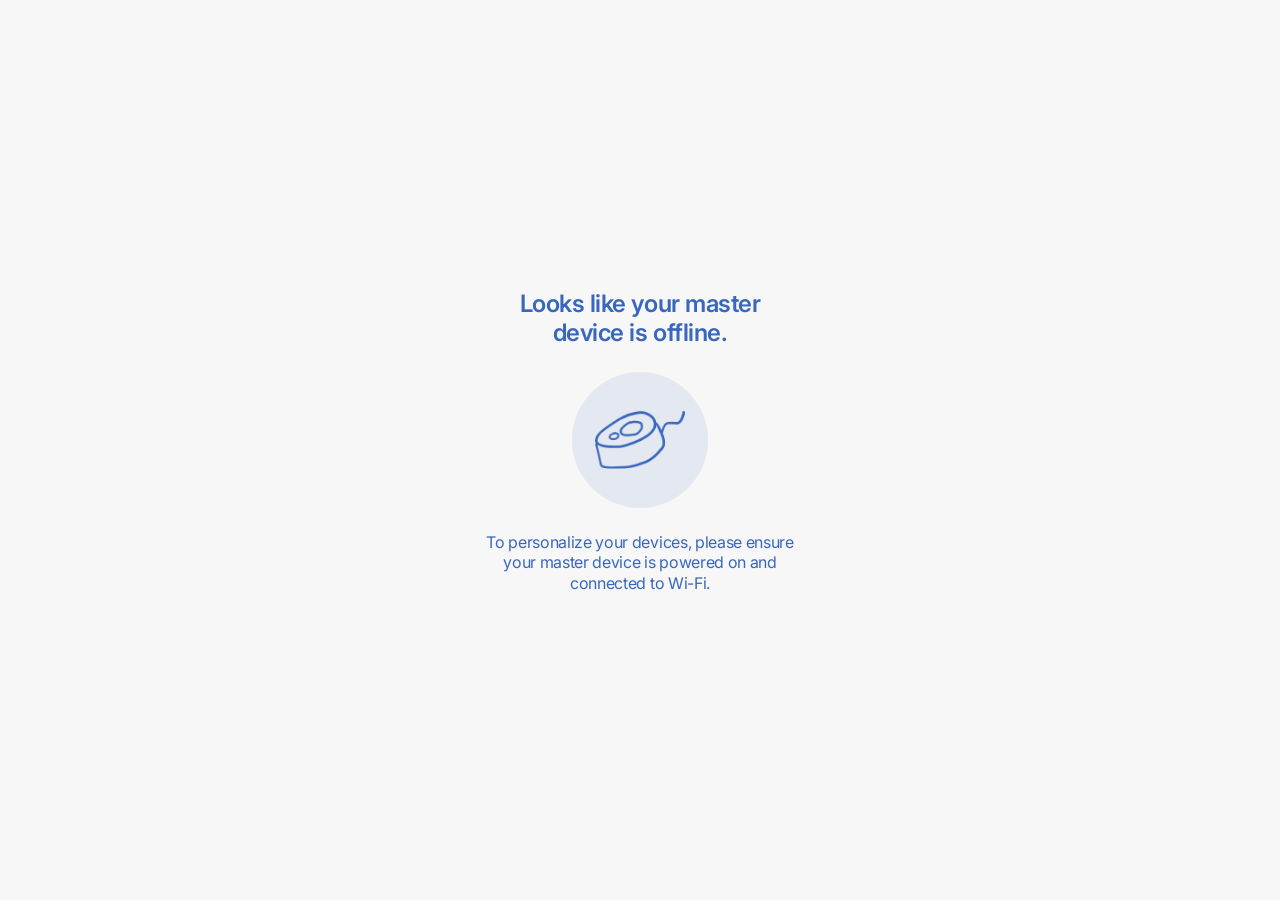
==== index.html @ 2fc48e2f "Add files via upload" ====
<!DOCTYPE html>
<html lang="en">
<head>
  <meta charset="UTF-8">
  <meta name="viewport" content="width=device-width, initial-scale=1.0">
  <title>Photon Control</title>
  <link rel="preconnect" href="https://fonts.googleapis.com">
  <link rel="preconnect" href="https://fonts.gstatic.com" crossorigin>
  <link href="https://fonts.googleapis.com/css2?family=Inter:wght@300;400;500;600;700&display=swap" rel="stylesheet">
  <link rel="stylesheet" href="styles.css">
</head>
<body>
  <div id="loading-screen" class="loading-screen" aria-live="polite" aria-busy="true">
    <div class="loading-spinner"></div>
  </div>
  <div class="app">
    <!-- Master Offline: Blocked Entry (Figma 595:1750) - shown by default until API confirms master is online -->
    <div id="screen-master-offline" class="root screen">
      <div class="blocked-content">
        <h1 class="blocked-title">Looks like your master device is offline.</h1>
        <div class="blocked-illustration" aria-hidden="true">
          <div class="blocked-ellipse"></div>
          <img class="blocked-device-icon" src="assets/master-device.png" alt="">
        </div>
        <p class="blocked-message">To personalize your devices, please ensure your master device is powered on and connected to Wi-Fi.</p>
      </div>
    </div>

    <!-- Personalization Screen (592:1570, 628:2143, 631:2690, 632:2969, 632:2838) - hidden until master is online -->
    <div id="screen-personalize" class="root screen" hidden style="display: none;">
      <header class="welcome-section">
        <h1 class="welcome-title">Welcome!</h1>
        <p class="welcome-subtitle">Let's personalize your devices to respond to different emotional states.</p>
      </header>

      <!-- Unified card: Emotion + Light + Sound + Save (Figma 628:2143) -->
      <section class="card personalize-card">
        <div class="personalize-inner">
          <!-- Emotion Toggle (inside card) -->
          <div class="emotion-toggle">
            <button type="button" class="emotion-btn active" data-emotion="positive" aria-pressed="true">
              <img class="emotion-icon emotion-icon-positive" src="assets/positive-white.png" alt="" width="14" height="16">
              <span>Positive</span>
            </button>
            <button type="button" class="emotion-btn" data-emotion="negative" aria-pressed="false">
              <img class="emotion-icon emotion-icon-negative" src="assets/negative-blue.png" alt="" width="10" height="16">
              <span>Negative</span>
            </button>
          </div>
          <!-- Light (or offline banner) -->
          <div class="personalize-subsection light-subsection" id="light-section">
            <div id="light-online-content">
              <h2 class="section-label" id="light-section-label">Light color</h2>
              <div class="hue-picker-container" id="light-controls">
                <input type="range" id="hue-slider" class="hue-slider" min="0" max="360" value="30" aria-label="Select hue color">
                <div class="hue-preview-gradient" id="hue-preview-gradient"></div>
              </div>
            </div>
            <div class="offline-banner" id="light-offline-banner" hidden>
              <div class="offline-banner-text">
                <p>Your light device is offline.</p>
                <p>Plug it in to see the emotion.</p>
              </div>
              <img class="offline-icon light-icon" src="assets/light-device.png" alt="" width="90" height="60" aria-hidden="true">
            </div>
          </div>

          <!-- Sound (or offline banner) -->
          <div class="personalize-subsection sound-subsection" id="sound-section">
            <div id="sound-online-content">
              <h2 class="section-label" id="sound-section-label">Sound</h2>
              <div class="track-list" id="sound-controls">
                <button type="button" class="track-chip" data-track="0001">Bird</button>
                <button type="button" class="track-chip" data-track="0005">Bubble</button>
                <button type="button" class="track-chip" data-track="0007">Fire</button>
                <button type="button" class="track-chip" data-track="0009">Hitting</button>
                <button type="button" class="track-chip" data-track="0013">River</button>
                <button type="button" class="track-chip" data-track="0015">Drilling</button>
                <button type="button" class="track-chip" data-track="0017">Cricket</button>
                <button type="button" class="track-chip" data-track="0019">Rain</button>
                <button type="button" class="track-chip" data-track="0021">Underwater</button>
              </div>
            </div>
            <div class="offline-banner" id="sound-offline-banner" hidden>
              <div class="offline-banner-text">
                <p>Your sound device is offline.</p>
                <p>Plug it in to hear the emotion.</p>
              </div>
              <img class="offline-icon sound-icon" src="assets/sound-device.png" alt="" width="104" height="53" aria-hidden="true">
            </div>
          </div>

          <!-- Save Button (inside card) -->
          <div class="save-section">
            <button type="button" class="save-btn" id="save-to-device">
              Save emotion
            </button>
            <p class="save-error" id="save-error" role="alert" hidden></p>
          </div>
        </div>
      </section>

      <!-- Info Link -->
      <div class="info-links">
        <a href="questions.html" class="info-link">Questions about the device?</a>
      </div>

      <!-- Ignore sensor (below questions) -->
      <label class="admin-checkbox admin-checkbox-standalone">
        <input type="checkbox" id="ignore-sensor" aria-label="Ignore sensor">
        <span>Ignore sensor</span>
      </label>
    </div>
  </div>

  <script src="script.js"></script>
</body>
</html>
---- styles.css ----
/* ============================================
   Photon - Figma Design System
   ============================================ */

:root {
  --color-primary: #3967bd;
  --color-primary-border: rgba(57, 103, 189, 0.1);
  --color-primary-text: #3967bd;
  --color-white: #ffffff;
  --color-bg: #f7f7f7;
  --color-border: #d3dcec;
  --font-sans: 'Inter', -apple-system, BlinkMacSystemFont, sans-serif;
  --radius-sm: 4px;
  --radius-pill: 50px;
}

/* ============================================
   Base & Layout
   ============================================ */

*,
*::before,
*::after {
  box-sizing: border-box;
  margin: 0;
  padding: 0;
}

body {
  font-family: var(--font-sans);
  font-size: 16px;
  line-height: 1.3;
  color: var(--color-primary-text);
  background: var(--color-bg);
  min-height: 100vh;
}

/* ============================================
   Loading Screen
   ============================================ */

.loading-screen {
  position: fixed;
  inset: 0;
  display: flex;
  align-items: center;
  justify-content: center;
  background: var(--color-bg);
  z-index: 9999;
  transition: opacity 0.2s ease-out;
}

.loading-screen.loading-done {
  opacity: 0;
  pointer-events: none;
}

.loading-spinner {
  width: 40px;
  height: 40px;
  border: 3px solid var(--color-border);
  border-top-color: var(--color-primary);
  border-radius: 50%;
  animation: loading-spin 0.8s linear infinite;
}

@keyframes loading-spin {
  to {
    transform: rotate(360deg);
  }
}

.app {
  min-height: 100vh;
  display: flex;
  flex-direction: column;
  align-items: center;
}

.root {
  width: 100%;
  max-width: 375px;
  min-height: 100vh;
  background: var(--color-bg);
  position: relative;
  padding: 24px 14px 40px;
}

/* ============================================
   Welcome Section
   ============================================ */

.welcome-section {
  margin-bottom: 24px;
}

.welcome-title {
  font-size: 24px;
  font-weight: 600;
  letter-spacing: -0.48px;
  color: var(--color-primary);
  line-height: 1.2;
  margin-bottom: 4px;
}

.welcome-subtitle {
  font-size: 24px;
  font-weight: 300;
  letter-spacing: -0.48px;
  color: var(--color-primary);
  line-height: 1.2;
  max-width: 280px;
}

/* ============================================
   Emotion Toggle (Figma 628:2198 - inside card)
   ============================================ */

.emotion-toggle {
  display: flex;
  gap: 0;
  width: 100%;
  height: 48px;
  overflow: hidden;
}

.emotion-btn {
  flex: 1;
  display: flex;
  align-items: center;
  justify-content: center;
  gap: 10px;
  padding: 10px;
  height: 48px;
  border: none;
  border-radius: 0;
  background: transparent;
  font-family: inherit;
  font-size: 16px;
  font-weight: 400;
  color: var(--color-primary);
  cursor: pointer;
  transition: background 0.2s, color 0.2s;
}

.emotion-btn:first-child {
  border-top-left-radius: var(--radius-sm);
  border-bottom-left-radius: 0;
}

.emotion-btn:last-child {
  border-top-right-radius: 0;
  border-bottom-right-radius: 0;
}

.emotion-btn:hover:not(.active) {
  background: rgba(57, 103, 189, 0.06);
}

.emotion-btn.active {
  background: var(--color-primary);
  color: var(--color-white);
  font-weight: 500;
}

.emotion-icon {
  flex-shrink: 0;
  width: 14px;
  height: 16px;
  display: block;
}

.emotion-btn:last-child .emotion-icon {
  width: 10px;
}


/* ============================================
   Cards - Unified Personalization (Figma 628:2143)
   ============================================ */

.card {
  border: 1px solid var(--color-primary-border);
  border-radius: var(--radius-sm);
  margin-bottom: 24px;
  overflow: hidden;
}

.personalize-card {
  padding: 0;
  background: #e4e9f1;
}

.personalize-inner {
  display: flex;
  flex-direction: column;
}

.personalize-subsection {
  padding: 24px 14px;
}

/* Light subsection: gradient when online (628:2216) */
.light-subsection {
  background: linear-gradient(
    180deg,
    rgba(213, 113, 235, 0.2) 0%,
    rgba(154, 4, 136, 0.2) 100%
  ),
  var(--color-white);
}

.light-subsection.light-offline {
  background: #e4e9f1 !important;
}

/* Sound subsection: card bg #e4e9f1 (628:2167) */
.sound-subsection {
  background: transparent;
}

.sound-subsection.sound-offline {
  background: transparent !important;
}

.personalize-card .save-section {
  padding: 0 0 0;
  margin-bottom: 0;
}

/* Admin: Ignore sensor */
.admin-section {
  padding: 16px 14px 24px;
  border-top: 1px solid var(--color-primary-border);
}

.admin-checkbox {
  display: flex;
  align-items: center;
  gap: 10px;
  font-size: 14px;
  font-weight: 500;
  color: var(--color-primary);
  letter-spacing: -0.28px;
  cursor: pointer;
}

.admin-checkbox input {
  width: 18px;
  height: 18px;
  accent-color: var(--color-primary);
}

.admin-hint {
  font-size: 12px;
  color: var(--color-primary);
  opacity: 0.8;
  margin-top: 6px;
  margin-left: 28px;
}

.personalize-card .save-btn {
  width: 100%;
  height: 48px;
  padding: 10px 0;
  border-radius: 0 0 var(--radius-sm) var(--radius-sm);
  font-weight: 500;
}

.section-label {
  font-size: 16px;
  font-weight: 400;
  letter-spacing: -0.32px;
  color: var(--color-primary);
  margin-bottom: 12px;
}

/* ============================================
   Hue Picker
   ============================================ */

.hue-picker-container {
  display: flex;
  flex-direction: column;
  gap: 12px;
}

.hue-slider {
  -webkit-appearance: none;
  appearance: none;
  width: 100%;
  height: 27px;
  border-radius: var(--radius-pill);
  background: linear-gradient(
    to right,
    hsl(0, 80%, 65%),
    hsl(30, 80%, 65%),
    hsl(60, 80%, 65%),
    hsl(90, 80%, 65%),
    hsl(120, 80%, 65%),
    hsl(150, 80%, 65%),
    hsl(180, 80%, 65%),
    hsl(210, 80%, 65%),
    hsl(240, 80%, 65%),
    hsl(270, 80%, 65%),
    hsl(300, 80%, 65%),
    hsl(330, 80%, 65%),
    hsl(360, 80%, 65%)
  );
  outline: none;
  cursor: pointer;
}

.hue-slider::-webkit-slider-thumb {
  -webkit-appearance: none;
  appearance: none;
  width: 24px;
  height: 24px;
  border-radius: 50%;
  background: var(--color-white);
  border: 2px solid rgba(0, 0, 0, 0.15);
  box-shadow: 0 2px 8px rgba(0, 0, 0, 0.2);
  cursor: grab;
  transition: transform 0.15s ease;
}

.hue-slider::-webkit-slider-thumb:hover {
  transform: scale(1.08);
}

.hue-slider::-moz-range-thumb {
  width: 24px;
  height: 24px;
  border-radius: 50%;
  background: var(--color-white);
  border: 2px solid rgba(0, 0, 0, 0.15);
  box-shadow: 0 2px 8px rgba(0, 0, 0, 0.2);
  cursor: grab;
}

.hue-preview-gradient {
  height: 0;
  overflow: hidden;
}

/* ============================================
   Sound Section - Chip Style
   ============================================ */

.track-list {
  display: flex;
  flex-wrap: wrap;
  gap: 4px;
}

.track-chip {
  display: inline-flex;
  align-items: center;
  justify-content: center;
  padding: 4px 10px;
  border: 1px solid var(--color-primary-border);
  border-radius: var(--radius-pill);
  background: var(--color-white);
  font-family: inherit;
  font-size: 16px;
  font-weight: 400;
  letter-spacing: -0.32px;
  color: var(--color-primary);
  cursor: pointer;
  transition: background 0.2s, border-color 0.2s, color 0.2s;
}

.track-chip:hover {
  background: rgba(57, 103, 189, 0.06);
}

.track-chip.selected {
  background: var(--color-primary);
  border-color: var(--color-primary);
  color: var(--color-white);
  font-weight: 500;
}

/* ============================================
   Save Section
   ============================================ */

.save-section {
  margin-bottom: 24px;
}

.save-btn {
  width: 100%;
  padding: 16px 24px;
  border: none;
  border-radius: var(--radius-sm);
  background: var(--color-primary);
  color: var(--color-white);
  font-family: inherit;
  font-size: 16px;
  font-weight: 600;
  letter-spacing: -0.32px;
  cursor: pointer;
  transition: opacity 0.2s, transform 0.15s;
}

.save-btn:hover:not(:disabled) {
  opacity: 0.9;
  transform: translateY(-1px);
}

.save-btn:disabled {
  opacity: 0.7;
  cursor: not-allowed;
}

.save-error {
  font-size: 14px;
  color: #dc2626;
  margin-top: 8px;
  word-break: break-word;
}

/* ============================================
   Info Links - plain text (Figma 592:1730)
   ============================================ */

.info-links {
  display: flex;
  justify-content: center;
  align-items: center;
  padding: 10px;
}

.info-link {
  font-family: inherit;
  font-size: 16px;
  font-weight: 400;
  letter-spacing: -0.32px;
  color: var(--color-primary);
  text-decoration: none;
  text-align: center;
  transition: opacity 0.2s;
}

.info-link:hover {
  opacity: 0.85;
  text-decoration: underline;
}

.admin-checkbox-standalone {
  margin-top: 24px;
  padding: 0 14px;
}

/* ============================================
   Master Offline - Blocked Screen (Figma 595:1750)
   ============================================ */

.screen[hidden] {
  display: none !important;
}

#screen-master-offline {
  display: flex;
  align-items: center;
  justify-content: center;
  min-height: 100vh;
}

.blocked-content {
  display: flex;
  flex-direction: column;
  align-items: center;
  justify-content: center;
  text-align: center;
  padding: 24px 16px;
  width: 100%;
  max-width: 343px;
}

.blocked-title {
  font-size: 24px;
  font-weight: 600;
  letter-spacing: -0.48px;
  color: var(--color-primary);
  line-height: 1.2;
  max-width: 343px;
  margin: 0 0 24px 0;
}

.blocked-illustration {
  position: relative;
  display: flex;
  align-items: center;
  justify-content: center;
  width: 136px;
  height: 136px;
  margin: 0 0 24px 0;
  flex-shrink: 0;
}

.blocked-ellipse {
  position: absolute;
  inset: 0;
  width: 100%;
  height: 100%;
  border-radius: 50%;
  background: rgba(57, 103, 189, 0.1);
}

.blocked-device-icon {
  position: relative;
  width: 90px;
  height: 60px;
  object-fit: contain;
}

.blocked-message {
  font-size: 16px;
  font-weight: 400;
  letter-spacing: -0.32px;
  color: var(--color-primary);
  line-height: 1.3;
  max-width: 343px;
  margin: 0;
}

/* ============================================
   Offline Banners (631:2690, 632:2969, 632:2838)
   ============================================ */

.offline-banner {
  display: flex;
  align-items: center;
  justify-content: space-between;
  padding: 24px 14px;
  gap: 16px;
  min-height: 143px;
}

.offline-banner-text {
  flex: 1;
  max-width: 240px;
  min-width: 0;
}

.offline-banner p {
  font-size: 14px;
  font-weight: 400;
  letter-spacing: -0.28px;
  color: var(--color-primary);
  line-height: 1.3;
  margin: 0;
}

.offline-banner p + p {
  margin-top: 4px;
}

.offline-icon {
  flex-shrink: 0;
}

.offline-icon.light-icon {
  width: 90px;
  height: 60px;
  object-fit: contain;
}

.offline-icon.sound-icon {
  width: 104px;
  height: 53px;
  object-fit: contain;
}

/* When showing offline banner, hide controls and section labels */
.light-subsection .hue-picker-container.offline-hidden,
.light-subsection .section-label.offline-hidden,
.sound-subsection .track-list.offline-hidden,
.sound-subsection .section-label.offline-hidden {
  display: none !important;
}

/* Save button - No devices available (631:2690) */
.save-btn.save-disabled {
  background: rgba(57, 103, 189, 0.5);
  cursor: not-allowed;
}

.save-btn.save-disabled:hover {
  opacity: 1;
  transform: none;
}

/* ============================================
   Questions Page (632:3157)
   ============================================ */

.questions-page {
  padding-bottom: 48px;
}

.back-link {
  display: block;
  font-size: 16px;
  font-weight: 400;
  letter-spacing: -0.32px;
  color: var(--color-primary);
  text-decoration: none;
  margin-bottom: 40px;
}

.back-link:hover {
  text-decoration: underline;
}

.questions-section {
  margin-bottom: 48px;
}

.questions-title {
  font-size: 24px;
  font-weight: 600;
  letter-spacing: -0.48px;
  color: var(--color-primary);
  line-height: 1.2;
  margin-bottom: 13px;
}

.questions-body {
  font-size: 16px;
  font-weight: 400;
  letter-spacing: -0.32px;
  color: var(--color-primary);
  line-height: 1.3;
  margin-bottom: 13px;
}

.questions-body a {
  color: var(--color-primary);
  text-decoration: underline;
}

.questions-body a:hover {
  opacity: 0.85;
}

.device-list {
  display: flex;
  flex-direction: column;
  gap: 30px;
  margin-top: 30px;
}

.device-item {
  display: flex;
  align-items: center;
  gap: 30px;
}

.device-icon-wrap {
  display: flex;
  flex-direction: column;
  align-items: center;
  gap: 14px;
  min-width: 99px;
  position: relative;
}

.device-ellipse {
  position: absolute;
  top: -8px;
  left: 50%;
  transform: translateX(-50%);
  width: 83px;
  height: 84px;
  border-radius: 50%;
  background: rgba(57, 103, 189, 0.08);
}

.device-icon {
  color: var(--color-primary);
  position: relative;
  z-index: 1;
}

.device-name {
  font-size: 16px;
  font-weight: 600;
  letter-spacing: -0.32px;
  color: var(--color-primary);
  position: relative;
  z-index: 1;
}

.device-desc {
  flex: 1;
  font-size: 16px;
  font-weight: 400;
  letter-spacing: -0.32px;
  color: var(--color-primary);
  line-height: 1.3;
  margin: 0;
  max-width: 185px;
}

.diagram {
  margin: 24px 0;
  background: #f7f7f7;
  overflow: hidden;
}

.diagram svg {
  width: 100%;
  height: auto;
  display: block;
}

.diagram-img {
  width: 100%;
  height: auto;
  display: block;
  object-fit: contain;
}

.step-list {
  display: flex;
  flex-direction: column;
  gap: 12px;
  margin-top: 16px;
}

.step-item {
  display: flex;
  align-items: flex-start;
  gap: 15px;
  padding: 16px 10px;
  border: 1px solid rgba(57, 103, 189, 0.2);
  border-radius: 8px;
}

.step-num {
  flex-shrink: 0;
  width: 25px;
  height: 25px;
  display: flex;
  align-items: center;
  justify-content: center;
  background: var(--color-primary);
  color: var(--color-white);
  font-size: 14px;
  font-weight: 800;
  letter-spacing: -0.28px;
  border-radius: 50%;
}

.step-item p {
  flex: 1;
  margin: 0;
  font-size: 16px;
  font-weight: 400;
  letter-spacing: -0.32px;
  color: var(--color-primary);
  line-height: 1.3;
}
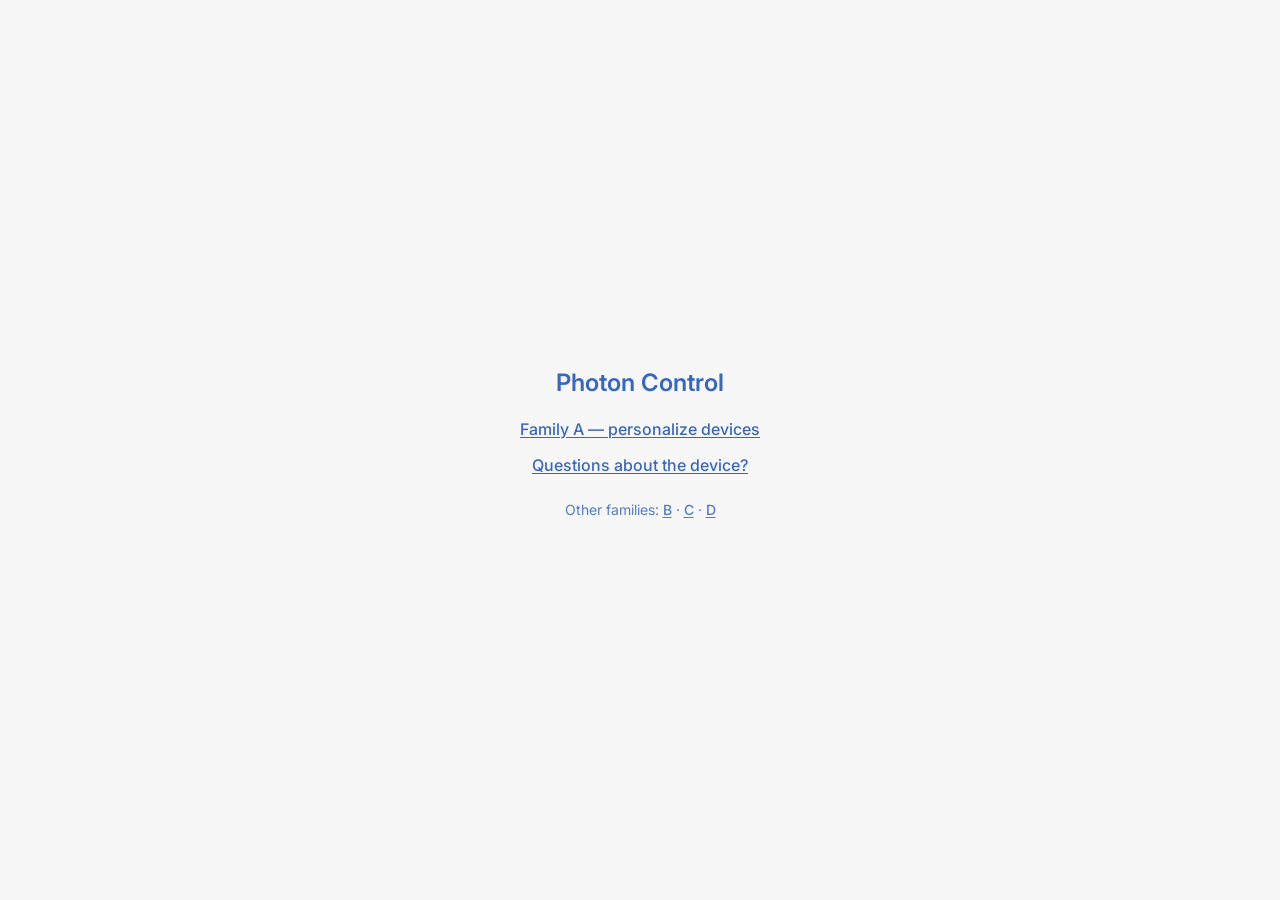
==== commit 8e8ff5f0: "Add files via upload" ====
--- a/index.html
+++ b/index.html
@@ -4,115 +4,55 @@
   <meta charset="UTF-8">
   <meta name="viewport" content="width=device-width, initial-scale=1.0">
   <title>Photon Control</title>
+  <link rel="canonical" href="family-a.html">
   <link rel="preconnect" href="https://fonts.googleapis.com">
   <link rel="preconnect" href="https://fonts.gstatic.com" crossorigin>
-  <link href="https://fonts.googleapis.com/css2?family=Inter:wght@300;400;500;600;700&display=swap" rel="stylesheet">
+  <link href="https://fonts.googleapis.com/css2?family=Inter:wght@400;500;600&display=swap" rel="stylesheet">
   <link rel="stylesheet" href="styles.css">
+  <style>
+    .index-landing {
+      min-height: 100vh;
+      display: flex;
+      align-items: center;
+      justify-content: center;
+      padding: 24px;
+    }
+    .index-landing-inner {
+      text-align: center;
+      max-width: 420px;
+    }
+    .index-landing-inner h1 {
+      font-size: 1.5rem;
+      font-weight: 600;
+      margin-bottom: 1.25rem;
+      color: var(--color-primary-text);
+    }
+    .index-landing-inner p {
+      margin: 0.85rem 0;
+      line-height: 1.4;
+    }
+    .index-landing-inner a {
+      color: var(--color-primary);
+      font-weight: 500;
+      text-decoration: underline;
+      text-underline-offset: 2px;
+    }
+    .index-landing-inner a:hover {
+      opacity: 0.85;
+    }
+  </style>
 </head>
-<body>
-  <div id="loading-screen" class="loading-screen" aria-live="polite" aria-busy="true">
-    <div class="loading-spinner"></div>
+<body class="index-landing">
+  <div class="index-landing-inner">
+    <h1>Photon Control</h1>
+    <p><a href="family-a.html">Family A — personalize devices</a></p>
+    <p><a href="questions.html?return=index.html">Questions about the device?</a></p>
+    <p style="font-size: 14px; opacity: 0.85; margin-top: 1.5rem;">
+      Other families:
+      <a href="family-b.html">B</a> ·
+      <a href="family-c.html">C</a> ·
+      <a href="family-d.html">D</a>
+    </p>
   </div>
-  <div class="app">
-    <!-- Master Offline: Blocked Entry (Figma 595:1750) - shown by default until API confirms master is online -->
-    <div id="screen-master-offline" class="root screen">
-      <div class="blocked-content">
-        <h1 class="blocked-title">Looks like your master device is offline.</h1>
-        <div class="blocked-illustration" aria-hidden="true">
-          <div class="blocked-ellipse"></div>
-          <img class="blocked-device-icon" src="assets/master-device.png" alt="">
-        </div>
-        <p class="blocked-message">To personalize your devices, please ensure your master device is powered on and connected to Wi-Fi.</p>
-      </div>
-    </div>
-
-    <!-- Personalization Screen (592:1570, 628:2143, 631:2690, 632:2969, 632:2838) - hidden until master is online -->
-    <div id="screen-personalize" class="root screen" hidden style="display: none;">
-      <header class="welcome-section">
-        <h1 class="welcome-title">Welcome!</h1>
-        <p class="welcome-subtitle">Let's personalize your devices to respond to different emotional states.</p>
-      </header>
-
-      <!-- Unified card: Emotion + Light + Sound + Save (Figma 628:2143) -->
-      <section class="card personalize-card">
-        <div class="personalize-inner">
-          <!-- Emotion Toggle (inside card) -->
-          <div class="emotion-toggle">
-            <button type="button" class="emotion-btn active" data-emotion="positive" aria-pressed="true">
-              <img class="emotion-icon emotion-icon-positive" src="assets/positive-white.png" alt="" width="14" height="16">
-              <span>Positive</span>
-            </button>
-            <button type="button" class="emotion-btn" data-emotion="negative" aria-pressed="false">
-              <img class="emotion-icon emotion-icon-negative" src="assets/negative-blue.png" alt="" width="10" height="16">
-              <span>Negative</span>
-            </button>
-          </div>
-          <!-- Light (or offline banner) -->
-          <div class="personalize-subsection light-subsection" id="light-section">
-            <div id="light-online-content">
-              <h2 class="section-label" id="light-section-label">Light color</h2>
-              <div class="hue-picker-container" id="light-controls">
-                <input type="range" id="hue-slider" class="hue-slider" min="0" max="360" value="30" aria-label="Select hue color">
-                <div class="hue-preview-gradient" id="hue-preview-gradient"></div>
-              </div>
-            </div>
-            <div class="offline-banner" id="light-offline-banner" hidden>
-              <div class="offline-banner-text">
-                <p>Your light device is offline.</p>
-                <p>Plug it in to see the emotion.</p>
-              </div>
-              <img class="offline-icon light-icon" src="assets/light-device.png" alt="" width="90" height="60" aria-hidden="true">
-            </div>
-          </div>
-
-          <!-- Sound (or offline banner) -->
-          <div class="personalize-subsection sound-subsection" id="sound-section">
-            <div id="sound-online-content">
-              <h2 class="section-label" id="sound-section-label">Sound</h2>
-              <div class="track-list" id="sound-controls">
-                <button type="button" class="track-chip" data-track="0001">Bird</button>
-                <button type="button" class="track-chip" data-track="0005">Bubble</button>
-                <button type="button" class="track-chip" data-track="0007">Fire</button>
-                <button type="button" class="track-chip" data-track="0009">Hitting</button>
-                <button type="button" class="track-chip" data-track="0013">River</button>
-                <button type="button" class="track-chip" data-track="0015">Drilling</button>
-                <button type="button" class="track-chip" data-track="0017">Cricket</button>
-                <button type="button" class="track-chip" data-track="0019">Rain</button>
-                <button type="button" class="track-chip" data-track="0021">Underwater</button>
-              </div>
-            </div>
-            <div class="offline-banner" id="sound-offline-banner" hidden>
-              <div class="offline-banner-text">
-                <p>Your sound device is offline.</p>
-                <p>Plug it in to hear the emotion.</p>
-              </div>
-              <img class="offline-icon sound-icon" src="assets/sound-device.png" alt="" width="104" height="53" aria-hidden="true">
-            </div>
-          </div>
-
-          <!-- Save Button (inside card) -->
-          <div class="save-section">
-            <button type="button" class="save-btn" id="save-to-device">
-              Save emotion
-            </button>
-            <p class="save-error" id="save-error" role="alert" hidden></p>
-          </div>
-        </div>
-      </section>
-
-      <!-- Info Link -->
-      <div class="info-links">
-        <a href="questions.html" class="info-link">Questions about the device?</a>
-      </div>
-
-      <!-- Ignore sensor (below questions) -->
-      <label class="admin-checkbox admin-checkbox-standalone">
-        <input type="checkbox" id="ignore-sensor" aria-label="Ignore sensor">
-        <span>Ignore sensor</span>
-      </label>
-    </div>
-  </div>
-
-  <script src="script.js"></script>
 </body>
 </html>
--- a/styles.css
+++ b/styles.css
@@ -35,6 +35,15 @@
   min-height: 100vh;
 }
 
+body.main-page {
+  overflow: hidden;
+  height: 100vh;
+}
+
+body.questions-page {
+  overflow: auto;
+}
+
 /* ============================================
    Loading Screen
    ============================================ */
@@ -83,7 +92,7 @@
   min-height: 100vh;
   background: var(--color-bg);
   position: relative;
-  padding: 24px 14px 40px;
+  padding: 24px 2px 40px;
 }
 
 /* ============================================
@@ -182,7 +191,7 @@
 .card {
   border: 1px solid var(--color-primary-border);
   border-radius: var(--radius-sm);
-  margin-bottom: 24px;
+  margin-bottom: 12px;
   overflow: hidden;
 }
 
@@ -197,26 +206,28 @@
 }
 
 .personalize-subsection {
-  padding: 24px 14px;
-}
-
-/* Light subsection: gradient when online (628:2216) */
+  padding: 32px 14px;
+  display: flex;
+  flex-direction: column;
+  justify-content: center;
+}
+
+/* Light subsection: white base (#fff) + 20% hue overlay — not card gray #e4e9f1 (Figma 628:2216) */
 .light-subsection {
-  background: linear-gradient(
-    180deg,
-    rgba(213, 113, 235, 0.2) 0%,
-    rgba(154, 4, 136, 0.2) 100%
-  ),
-  var(--color-white);
+  --light-overlay: var(--light-bg-color, rgba(213, 113, 235, 0.2));
+  background-color: #ffffff;
+  background-image: linear-gradient(var(--light-overlay), var(--light-overlay));
+  min-height: 180px;
 }
 
 .light-subsection.light-offline {
-  background: #e4e9f1 !important;
-}
-
-/* Sound subsection: card bg #e4e9f1 (628:2167) */
+  background: transparent !important;
+}
+
+/* Sound subsection: card bg #e4e9f1 (628:2167), same min-height as light for consistency */
 .sound-subsection {
   background: transparent;
+  min-height: 180px;
 }
 
 .sound-subsection.sound-offline {
@@ -282,14 +293,13 @@
 .hue-picker-container {
   display: flex;
   flex-direction: column;
-  gap: 12px;
 }
 
 .hue-slider {
   -webkit-appearance: none;
   appearance: none;
   width: 100%;
-  height: 27px;
+  height: 40px;
   border-radius: var(--radius-pill);
   background: linear-gradient(
     to right,
@@ -314,8 +324,8 @@
 .hue-slider::-webkit-slider-thumb {
   -webkit-appearance: none;
   appearance: none;
-  width: 24px;
-  height: 24px;
+  width: 40px;
+  height: 40px;
   border-radius: 50%;
   background: var(--color-white);
   border: 2px solid rgba(0, 0, 0, 0.15);
@@ -329,8 +339,8 @@
 }
 
 .hue-slider::-moz-range-thumb {
-  width: 24px;
-  height: 24px;
+  width: 40px;
+  height: 40px;
   border-radius: 50%;
   background: var(--color-white);
   border: 2px solid rgba(0, 0, 0, 0.15);
@@ -338,11 +348,6 @@
   cursor: grab;
 }
 
-.hue-preview-gradient {
-  height: 0;
-  overflow: hidden;
-}
-
 /* ============================================
    Sound Section - Chip Style
    ============================================ */
@@ -357,7 +362,7 @@
   display: inline-flex;
   align-items: center;
   justify-content: center;
-  padding: 4px 10px;
+  padding: 10px 12px;
   border: 1px solid var(--color-primary-border);
   border-radius: var(--radius-pill);
   background: var(--color-white);
@@ -448,11 +453,6 @@
   text-decoration: underline;
 }
 
-.admin-checkbox-standalone {
-  margin-top: 24px;
-  padding: 0 14px;
-}
-
 /* ============================================
    Master Offline - Blocked Screen (Figma 595:1750)
    ============================================ */
@@ -539,10 +539,11 @@
   min-height: 143px;
 }
 
+
 .offline-banner-text {
-  flex: 1;
-  max-width: 240px;
+  flex: 1 1 0;
   min-width: 0;
+  max-width: none;
 }
 
 .offline-banner p {
